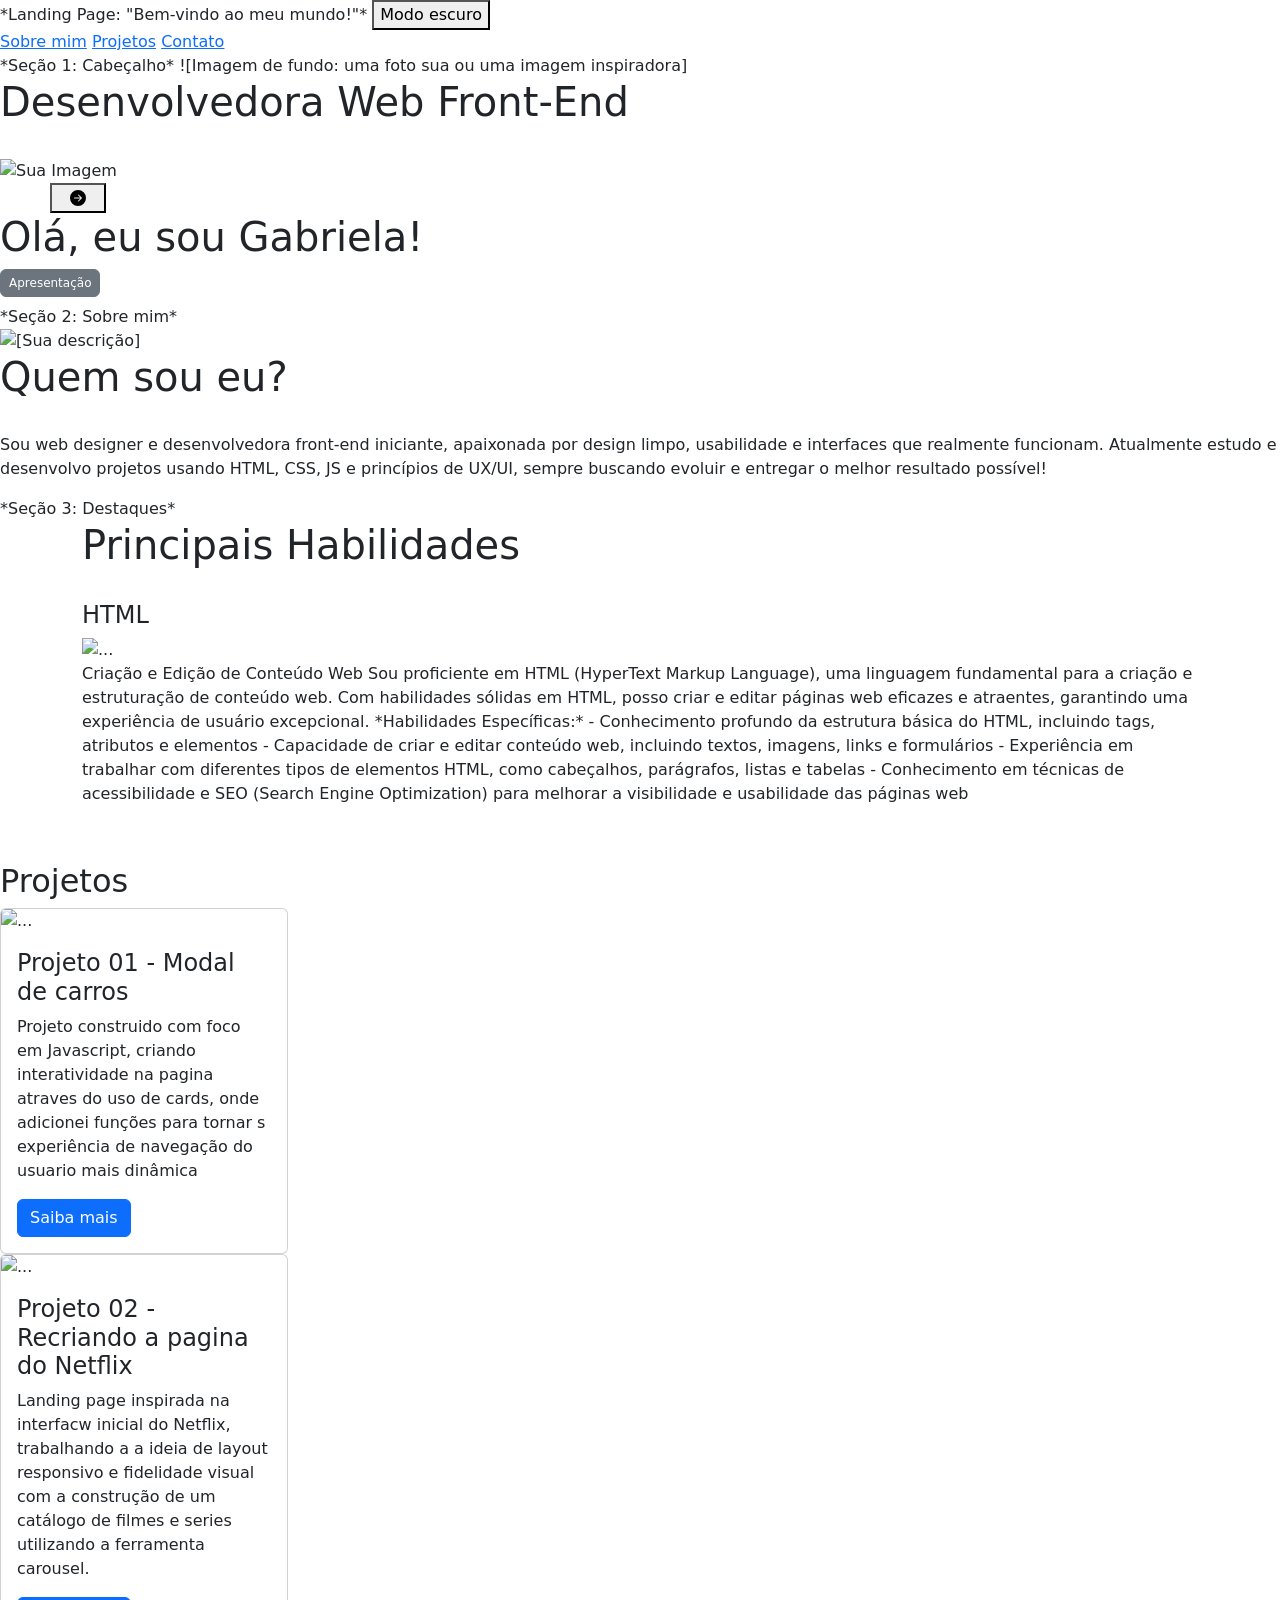
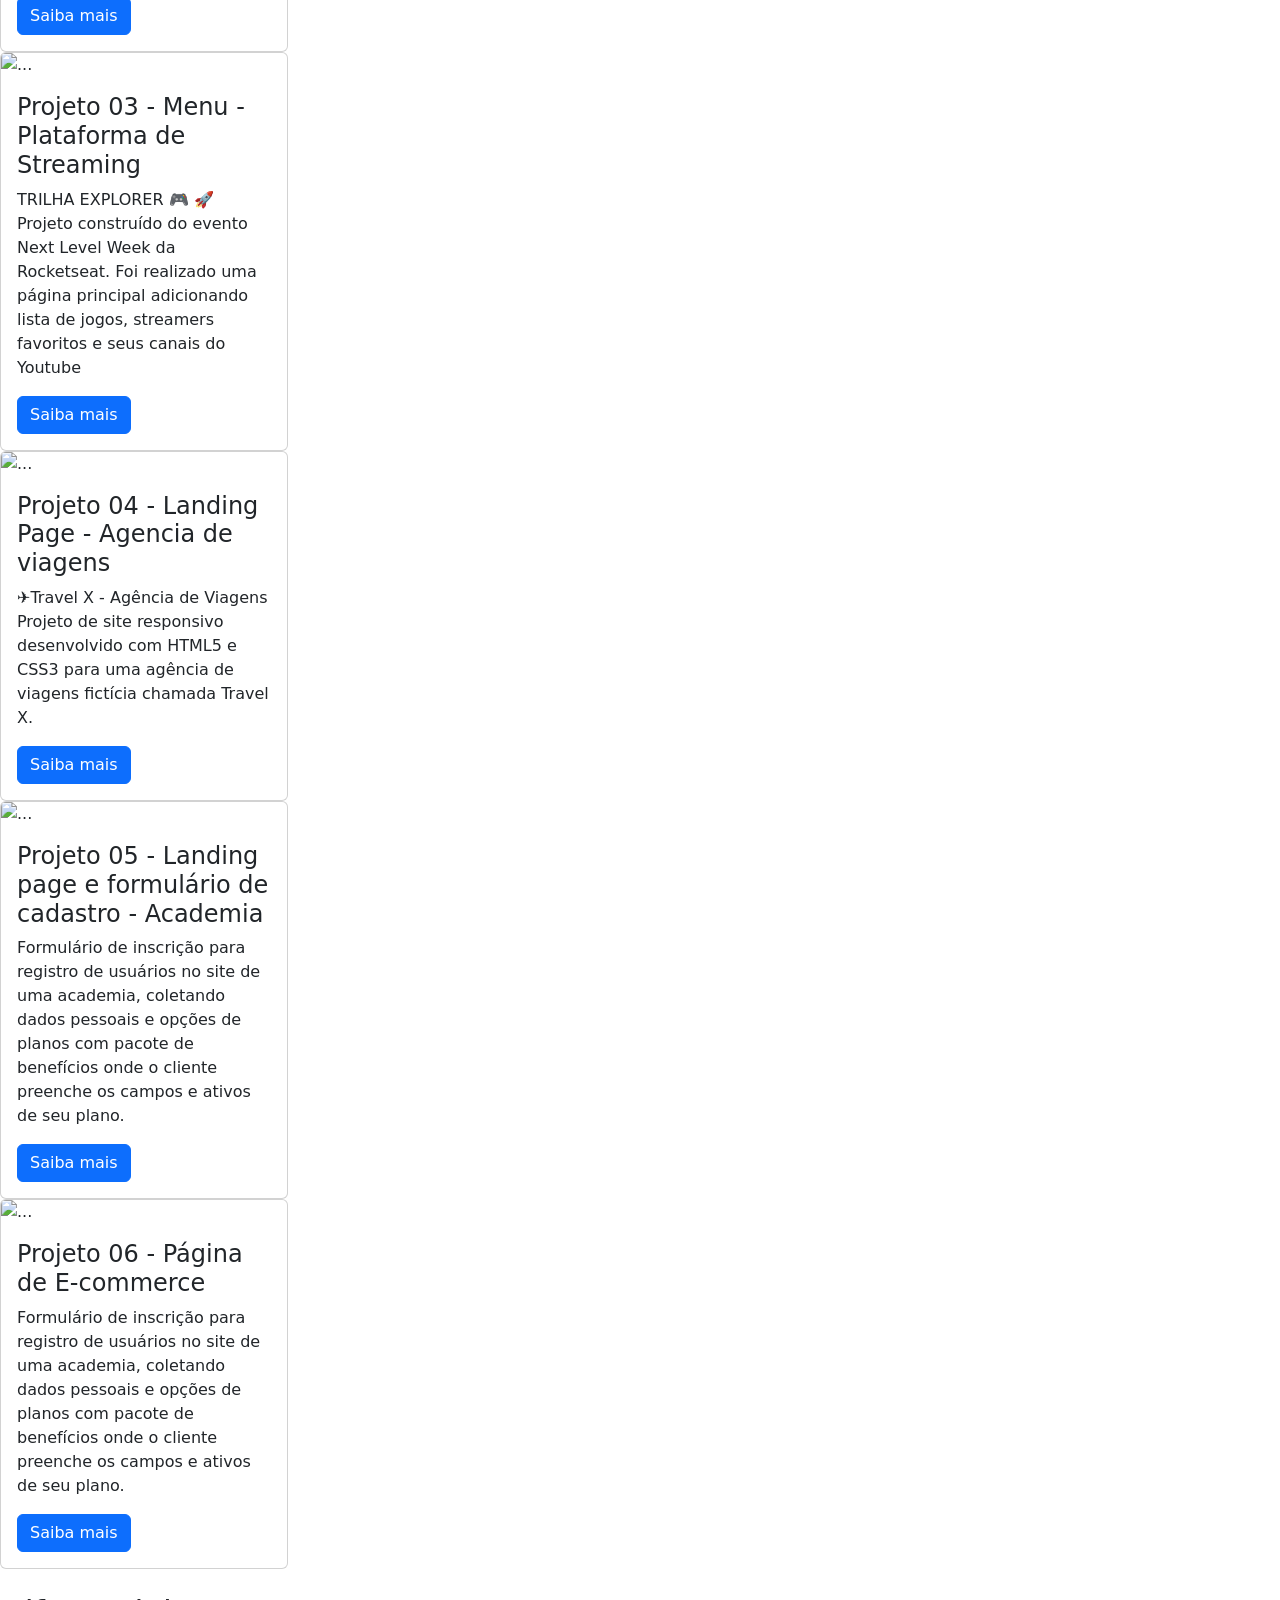
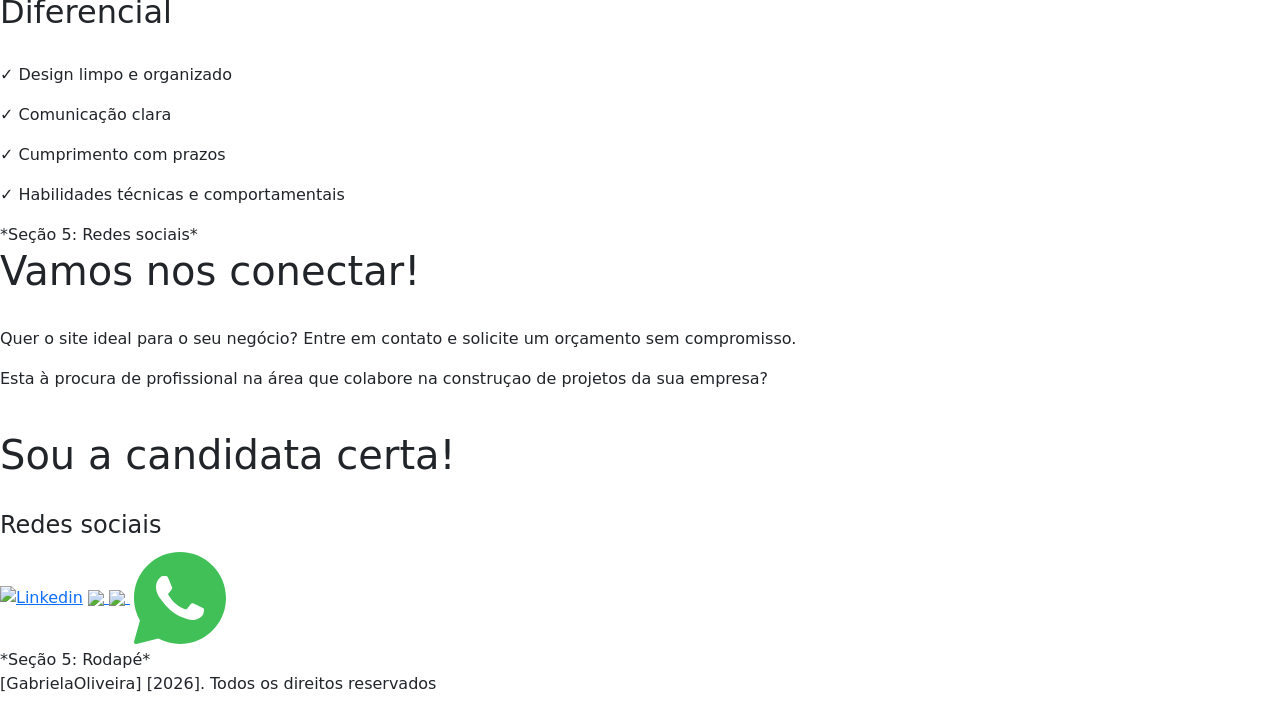
==== Index.html @ d53b76ff "Add files via upload" ====
<!DOCTYPE html>
<html lang="pt-br">
<head>
   <link rel="stylesheet" href="style.css">
  <meta charset="UTF-8">
  <meta name="viewport" content="width=device-width, initial-scale=1.0">
  <meta http-equiv="X-UA-Compatible" content="ie=edge">
  <link rel="preconnect" href="https://fonts.googleapis.com">
<link rel="stylesheet" href="https://cdn.jsdelivr.net">

<link rel="preconnect" href="https://fonts.gstatic.com" crossorigin>
<link href="https://cdn.jsdelivr.net/npm/bootstrap@5.3.8/dist/css/bootstrap.min.css" rel="stylesheet" integrity="sha384-sRIl4kxILFvY47J16cr9ZwB07vP4J8+LH7qKQnuqkuIAvNWLzeN8tE5YBujZqJLB" crossorigin="anonymous">
<script src="https://cdn.jsdelivr.net/npm/bootstrap@5.3.8/dist/js/bootstrap.min.js" integrity="sha384-G/EV+4j2dNv+tEPo3++6LCgdCROaejBqfUeNjuKAiuXbjrxilcCdDz6ZAVfHWe1Y" crossorigin="anonymous"></script>
<link href="https://fonts.googleapis.com/css2?family=Lato:ital,wght@0,100;0,300;0,400;0,700;0,900;1,100;1,300;1,400;1,700;1,900&family=Playfair+Display:ital,wght@0,400..900;1,400..900&display=swap" rel="stylesheet">
    
  <title>Landing Page </title>
</head>
<body>
*Landing Page: "Bem-vindo ao meu mundo!"*
<button onclick="toggleDarkMode()">Modo escuro </button>
  <nav>
    <a href="#secao1">Sobre mim</a>
    <a href="#secao2">Projetos</a>
    <a href="#secao3">Contato</a>
  </nav>
*Seção 1: Cabeçalho*
![Imagem de fundo: uma foto sua ou uma imagem inspiradora]
   <h1 class="titulo-dev"> Desenvolvedora Web Front-End</h1><br>
<div class="imagem-flutuante">
  <img src="./src/minhaimagem.png" alt="Sua Imagem"><br>
  <button style="margin-left:50px" class="seta" onclick="mudarImagem()"> <svg xmlns="http://www.w3.org/2000/svg" width="40" height="16" fill="currentColor" class="bi bi-arrow-right-circle-fill" viewBox="0 0 16 16">
  <path d="M8 0a8 8 0 1 1 0 16A8 8 0 0 1 8 0M4.5 7.5a.5.5 0 0 0 0 1h5.793l-2.147 2.146a.5.5 0 0 0 .708.708l3-3a.5.5 0 0 0 0-.708l-3-3a.5.5 0 1 0-.708.708L10.293 7.5z"/>
</svg></button>
 
</div>

<header>

<div id="cabeçalho">
  <h1>Olá, eu sou Gabriela!</h1>

  <button onclick="cliqueAqui()" type="button" class="btn btn-secondary"
        style="--bs-btn-padding-y: .25rem; --bs-btn-padding-x: .5rem; --bs-btn-font-size: .75rem;">
  Apresentação
</button>
<h2 id="apresentacao"></h2>
</div>
</header>
<main>
*Seção 2: Sobre mim*
<section class="sobre" id="secao1">
<div class="sobre">
<img src="src/IMG_20260703_221504.jpg" class="minhafoto"alt="[Sua descrição]"><br>

<h1>Quem sou eu?</h1><br>
<p>Sou web designer e desenvolvedora front-end iniciante, apaixonada por design limpo, usabilidade e interfaces que realmente funcionam.
Atualmente estudo e desenvolvo projetos usando HTML, CSS, JS e princípios de UX/UI, sempre buscando evoluir e entregar o melhor resultado possível! </p>
</div>
</section>
*Seção 3: Destaques*
<section class="habilidades">
<div class="container">
  <h1>Principais Habilidades</h1><br>
   <div id="carouselExampleFade" class="carousel slide carousel-fade">
  <div class="carousel-inner">
    <div class="carousel-item active">
       <h4>HTML</h4>

      <img src="src/logo-2582748_960_720.png" class="d-block w-100" alt="...">
      <p class="texto-container"> Criação e Edição de Conteúdo Web
Sou proficiente em HTML (HyperText Markup Language), uma linguagem fundamental para a criação e estruturação de conteúdo web. Com habilidades sólidas em HTML, posso criar e editar páginas web eficazes e atraentes, garantindo uma experiência de usuário excepcional.

*Habilidades Específicas:*

- Conhecimento profundo da estrutura básica do HTML, incluindo tags, atributos e elementos
- Capacidade de criar e editar conteúdo web, incluindo textos, imagens, links e formulários
- Experiência em trabalhar com diferentes tipos de elementos HTML, como cabeçalhos, parágrafos, listas e tabelas
- Conhecimento em técnicas de acessibilidade e SEO (Search Engine Optimization) para melhorar a visibilidade e usabilidade das páginas web

    </div>
    <div class="carousel-item">
       <h4> CSS</h4>

      <img src="src/logo-2582747_640-e1597771254582.png" class="d-block w-100" alt="...">
      <p class="texto-container">
"Sou uma entusiasta de CSS, com habilidades sólidas em criar layouts responsivos, estilos personalizados e animações atraentes. Com conhecimento em:

- Seletores e propriedades CSS
- Flexbox e Grid
- Media queries para responsividade
- Transições e animações
- Frameworks como Bootstrap

Posso transformar designs em interfaces funcionais e atraentes, garantindo uma experiência de usuário excepcional em qualquer dispositivo. Seja para criar um site simples ou uma aplicação complexa, estou aqui para ajudar a dar vida ao seu projeto!"


</p>
</div>
 
    <div class="carousel-item">
         <h3>JavaScript </h3>
      <img src="src/st,small,507x507-pad,600x600,f8f8f8.u1.jpg " class="d-block w-100" alt="...">
      <p class="texto-container"> 
Sou uma desenvolvedora iniciante em JavaScriptcom habilidades em criar soluções interativas e dinâmicas para aplicações web. Com conhecimento em:

- JavaScript (ES6+)
- DOM manipulation
- Eventos e listeners

Posso criar experiências de usuário envolventes, desde simples scripts até aplicações complexas, garantindo uma interação fluida e responsiva. Seja para criar um site dinâmico ou uma aplicação web robusta, estou aqui para ajudar a transformar suas ideias em realidade!"

</p>
    </div>
  </div>
  <button class="carousel-control-prev" type="button" data-bs-target="#carouselExampleFade" data-bs-slide="prev">
    <span class="carousel-control-prev-icon" aria-hidden="true"></span>
    <span class="visually-hidden">Previous</span>
  </button>
  <button class="carousel-control-next" type="button" data-bs-target="#carouselExampleFade" data-bs-slide="next">
    <span class="carousel-control-next-icon" aria-hidden="true"></span>
    <span class="visually-hidden">Next</span>
  </button>
</div>
</div>
</section>

  

  

  <p class="descricao"></p>
  <img>
  <section class="projetos" id="secao2">
<h2> Projetos</h2>
<div class="cards-container">
<div class="card" style="width: 18rem;">
  <img src="src/Gallery_1770835090749.png" class="card-img-top" alt="...">
  <div class="card-body">
    <h4 class="card-title">Projeto 01 - Modal de carros</h4>
    <p class="card-text">Projeto construido com foco em Javascript, criando interatividade na pagina atraves do uso de cards, onde adicionei funções para tornar s experiência de navegação do usuario mais dinâmica </p>
    <a href="#" class="btn btn-primary">Saiba mais</a>
  </div>
</div>

<div class="card" style="width: 18rem;">
  <img src="src/212792356-11407a22-7e9b-4699-93a1-f3133e4e27be.jpeg" class="card-img-top" alt="...">
  <div class="card-body">
    <h4 class="card-title">Projeto 02 - Recriando a pagina do Netflix</h4>
    <p class="card-text">Landing page inspirada na interfacw inicial do Netflix, trabalhando a  a ideia de layout responsivo e fidelidade visual com a construção de um catálogo de filmes e series utilizando a ferramenta carousel.</p>
    <a href="#" class="btn btn-primary">Saiba mais</a>
  </div>
</div>
<div class="card" style="width: 18rem;">
  <img src=" src/preview.png" class="card-img-top" alt="...">
  <div class="card-body">
    <h4 class="card-title">Projeto 03 - Menu - Plataforma de Streaming</h4>
    <p class="card-text">TRILHA EXPLORER 🎮
🚀 Projeto construído do evento Next Level Week da Rocketseat. Foi realizado uma página principal adicionando lista de jogos, streamers favoritos e seus canais do Youtube  </p>
    <a href=" https://gabi-oli.github.io/nlw-esports-explorer/ " class="btn btn-primary">Saiba mais</a>
  </div>
</div>
<div class="card" style="width: 18rem;">
  <img src=" src/Imagens/Preview.png" class="card-img-top" alt="...">
  <div class="card-body">
    <h4 class="card-title">Projeto 04 - Landing Page - Agencia de viagens </h4>
    <p class="card-text"> ✈️Travel X - Agência de Viagens Projeto de site responsivo desenvolvido com HTML5 e CSS3 para uma agência de viagens fictícia chamada Travel X.</p>
    <a href=" https://gabi-oli.github.io/nlw-esports-explorer/ " class="btn btn-primary">Saiba mais</a>
  </div>
</div>
<div class="card" style="width: 18rem;">
  <img src=" src/Imagens/Gym.png" class="card-img-top" alt="...">
  <div class="card-body">
    <h4 class="card-title">Projeto 05 -  Landing page e formulário de cadastro - Academia</h4>
    <p class="card-text">
Formulário de inscrição para registro de usuários no site de uma academia, coletando dados pessoais e opções de planos com pacote de benefícios onde o cliente preenche os campos e ativos de seu plano.</p>
    <a href="https://gabi-oli.github.io/Formul-rio---Gym/" class="btn btn-primary">Saiba mais</a>
  </div>
</div>
<div class="card" style="width: 18rem;">
  <img src=" src/preview2.jpg.png" class="card-img-top" alt="...">
  <div class="card-body">
    <h4 class="card-title">Projeto 06 -  Página de E-commerce</h4>
    <p class="card-text">
Formulário de inscrição para registro de usuários no site de uma academia, coletando dados pessoais e opções de planos com pacote de benefícios onde o cliente preenche os campos e ativos de seu plano.</p>
    <a href="https://gabi-oli.github.io/Site-de-E-commerce-/" class="btn btn-primary">Saiba mais</a>
  </div>
</div>
</div><br>
</section>
<section class="diferencial">
<h2> Diferencial</h2>
<br>
  <p> ✓ Design limpo e organizado</p>
  <p>✓ Comunicação clara</p>
 <p>✓ Cumprimento com prazos</p>
 <p>✓ Habilidades técnicas e comportamentais </p>
</section>


*Seção 5: Redes sociais*

<section class="rede-social" id="secao3">
<h1>Vamos nos conectar!</h1>
<br>
<p>Quer o site ideal para o seu negócio?
 Entre em contato e solicite um orçamento sem compromisso.</p> 
<p>Esta à procura de profissional na área que colabore na construçao de projetos da sua empresa? </p><br>
<h1> Sou a candidata certa! </h1><br>
<h4 class="redes">Redes sociais</h4>
<div class="icone">
<a href="https://br.linkedin.com/in/gabriela-oliveira-b314ba21a"><img class="icone1" src="src/png-clipart-in-signage-computer-icons-linkedin-desktop-social-media-linked-in-text-trademark-thumbnail.png" alt="Linkedin"></a>
<a href="https://github.com/Gabi-Oli"><img src="src/github.png" class="icone2"> </a>
 
  <a href="mailto:gabioli_girl@outlook.com"><img src="src/449-4498595_email-icon-email-logo-white-png-transparent-png.png" class="icone3"</a>


<a href="https://wa.me/qr/G7TUWSSTXCL7K1"> <svg xmlns="http://www.w3.org/2000/svg" class="botao-flutuante"x="0px" y="0px" width="100" height="100" viewBox="0 0 50 50"
style="fill:#40C057;">
    <path d="M25,2C12.318,2,2,12.318,2,25c0,3.96,1.023,7.854,2.963,11.29L2.037,46.73c-0.096,0.343-0.003,0.711,0.245,0.966 C2.473,47.893,2.733,48,3,48c0.08,0,0.161-0.01,0.24-0.029l10.896-2.699C17.463,47.058,21.21,48,25,48c12.682,0,23-10.318,23-23 S37.682,2,25,2z M36.57,33.116c-0.492,1.362-2.852,2.605-3.986,2.772c-1.018,0.149-2.306,0.213-3.72-0.231 c-0.857-0.27-1.957-0.628-3.366-1.229c-5.923-2.526-9.791-8.415-10.087-8.804C15.116,25.235,13,22.463,13,19.594 s1.525-4.28,2.067-4.864c0.542-0.584,1.181-0.73,1.575-0.73s0.787,0.005,1.132,0.021c0.363,0.018,0.85-0.137,1.329,1.001 c0.492,1.168,1.673,4.037,1.819,4.33c0.148,0.292,0.246,0.633,0.05,1.022c-0.196,0.389-0.294,0.632-0.59,0.973 s-0.62,0.76-0.886,1.022c-0.296,0.291-0.603,0.606-0.259,1.19c0.344,0.584,1.529,2.493,3.285,4.039 c2.255,1.986,4.158,2.602,4.748,2.894c0.59,0.292,0.935,0.243,1.279-0.146c0.344-0.39,1.476-1.703,1.869-2.286 s0.787-0.487,1.329-0.292c0.542,0.194,3.445,1.604,4.035,1.896c0.59,0.292,0.984,0.438,1.132,0.681 C37.062,30.587,37.062,31.755,36.57,33.116z"></path>
</svg> </a>
</div>

</section>
</main>

*Seção 5: Rodapé*

<footer class="footer">
  
<p>[GabrielaOliveira] [2026]. Todos os direitos reservados </p>
</footer>
<script src="javasp.js"></script>
</body>
</html>
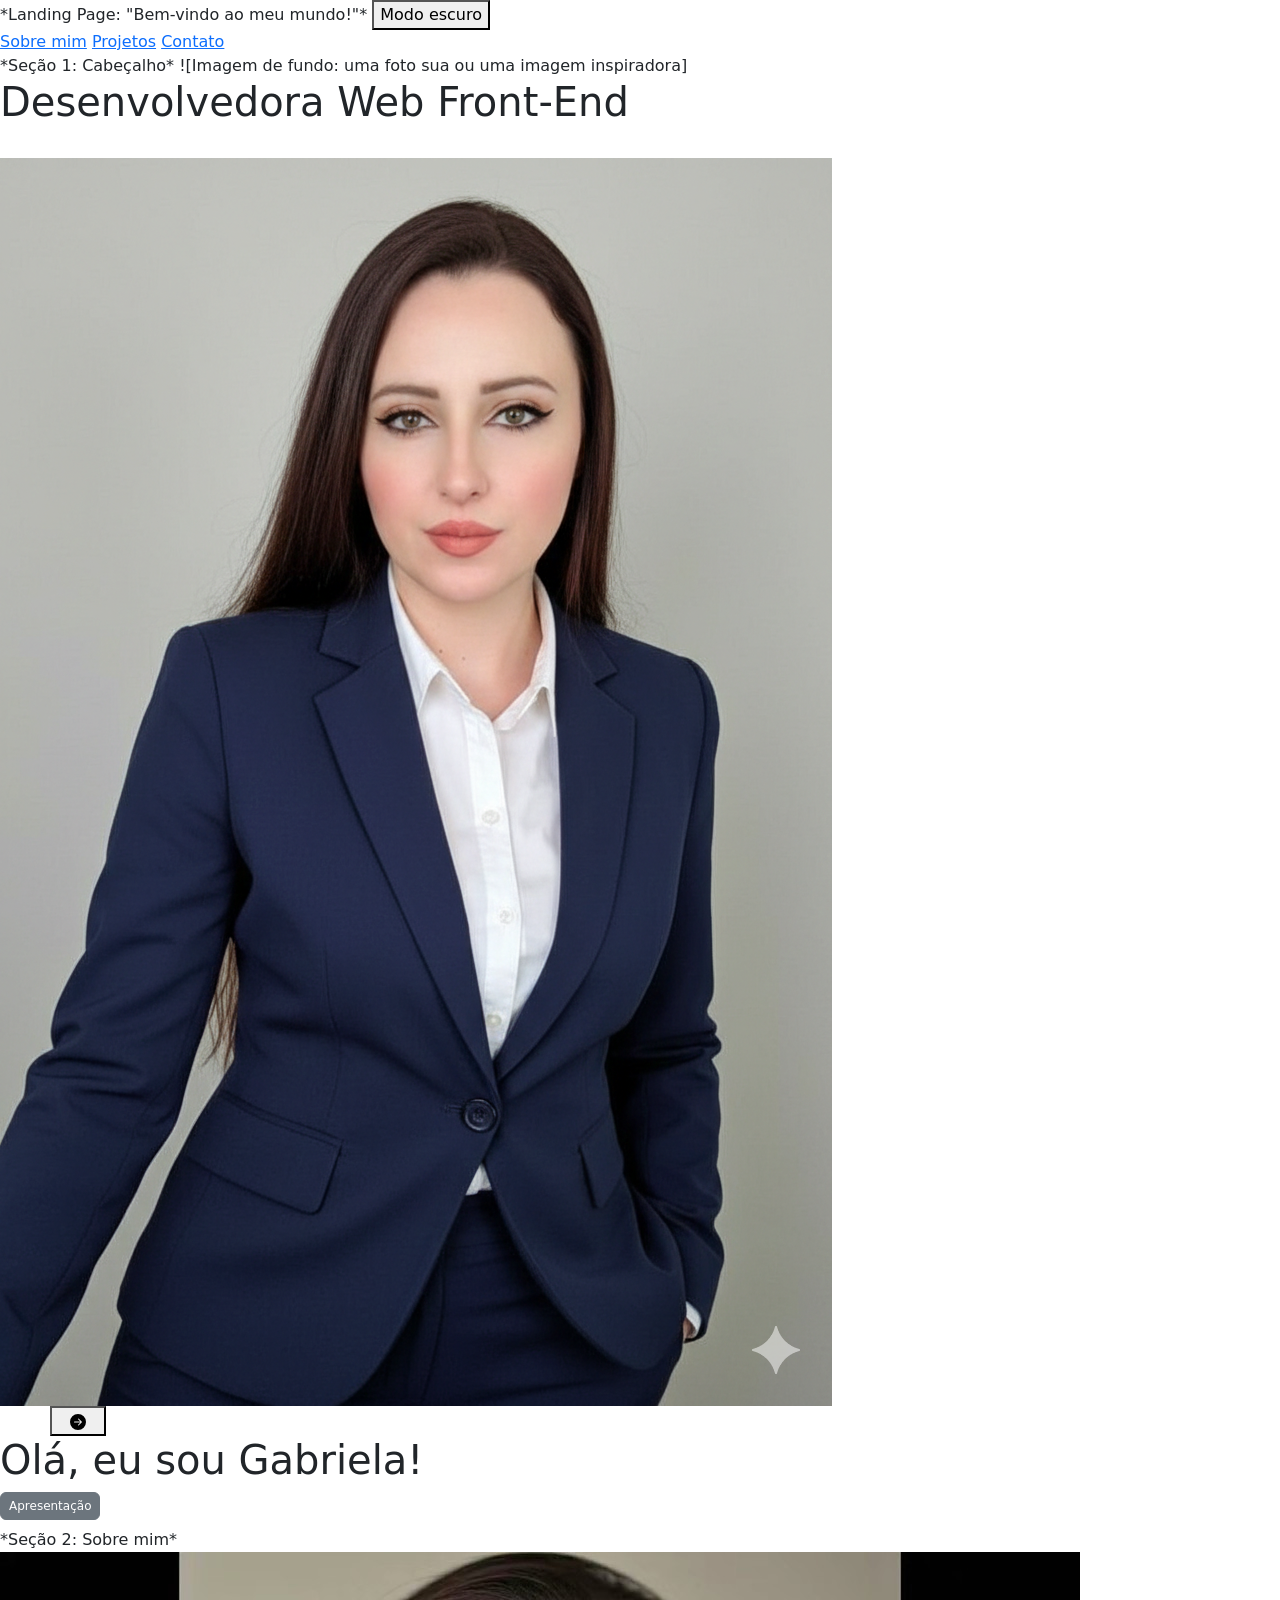
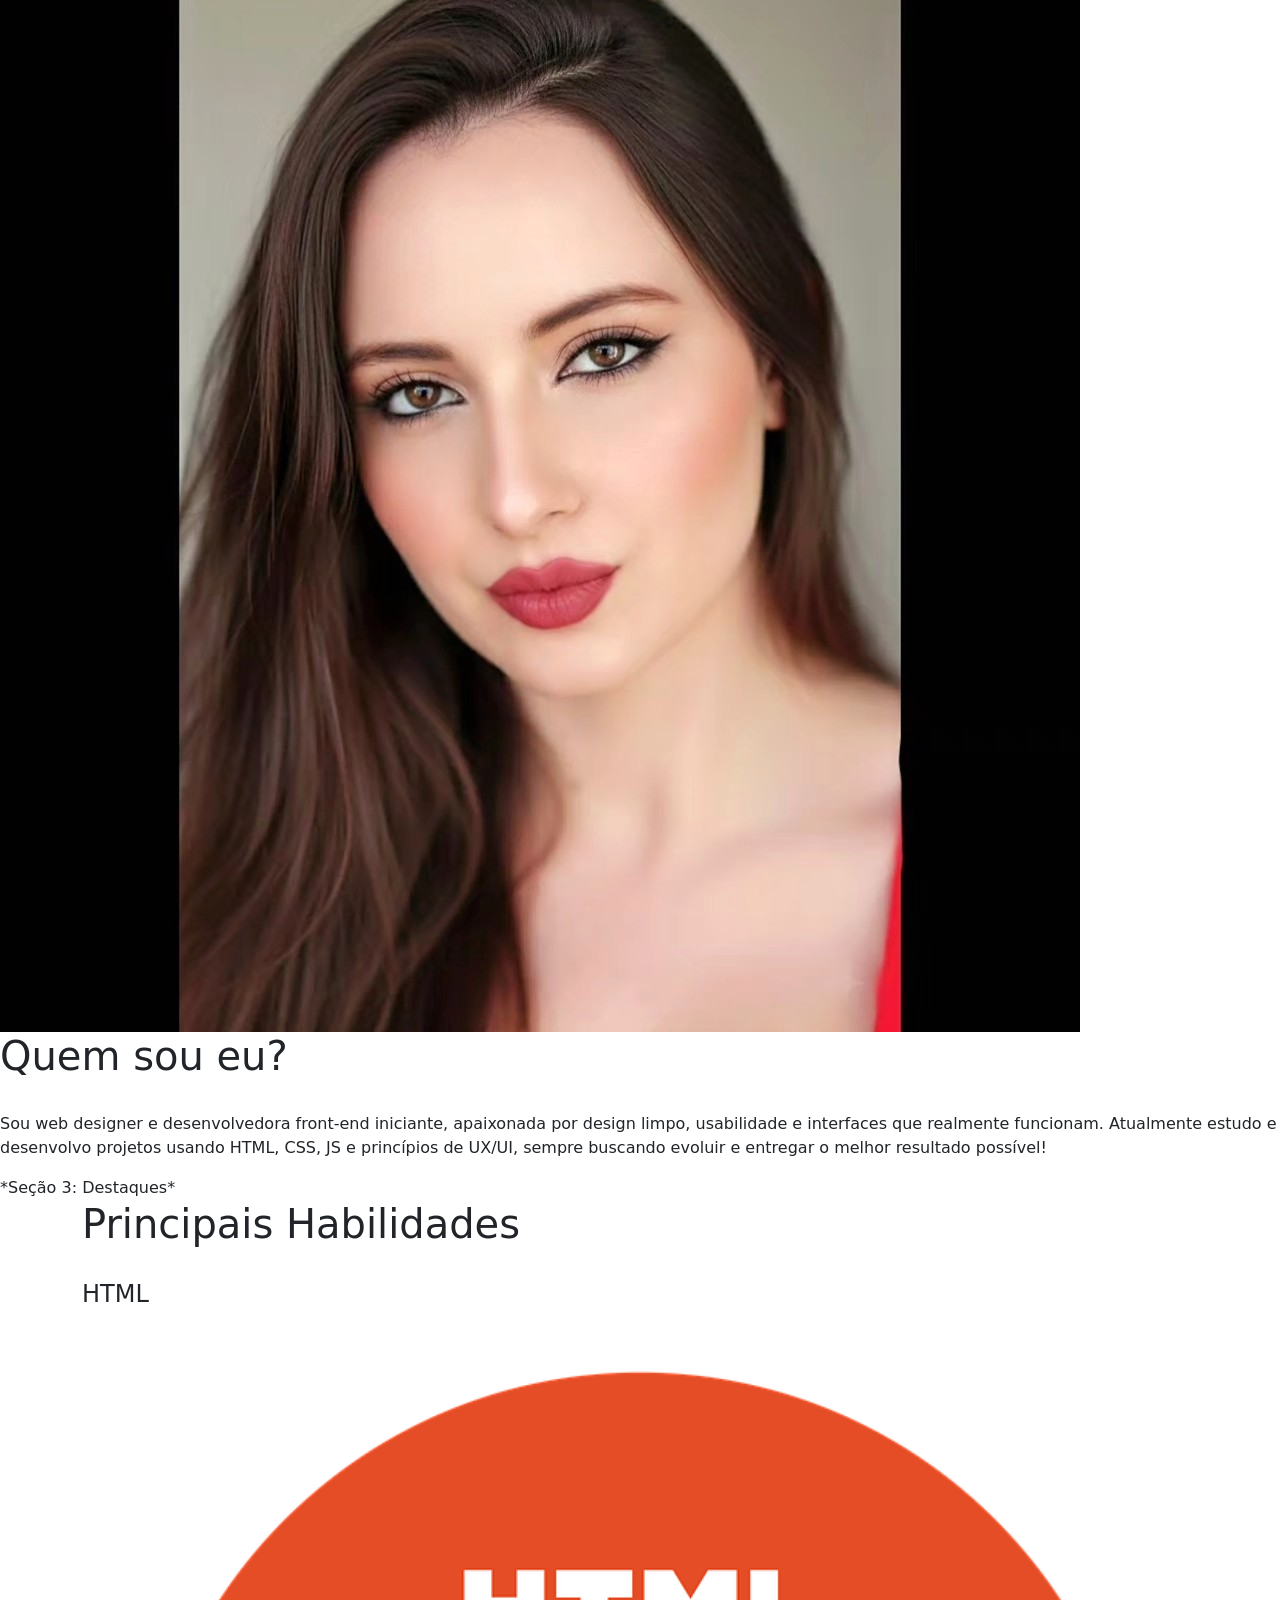
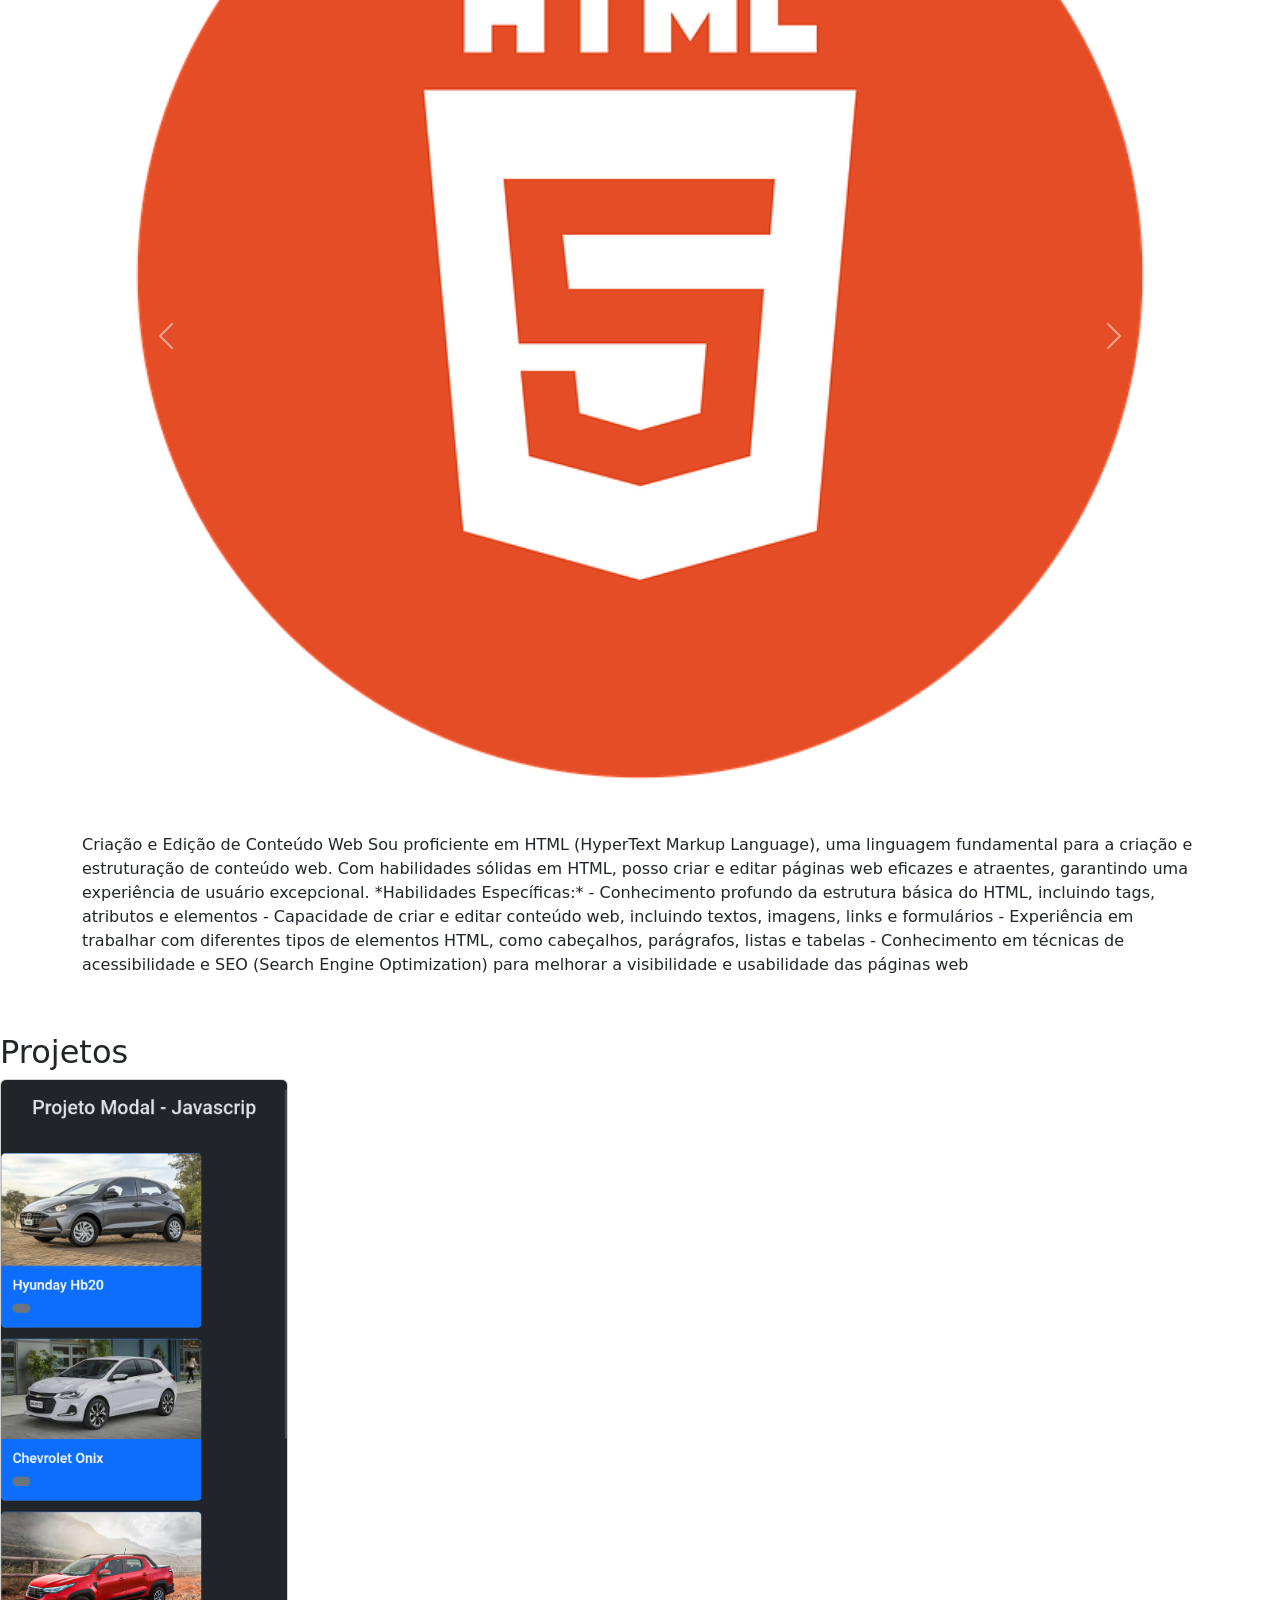
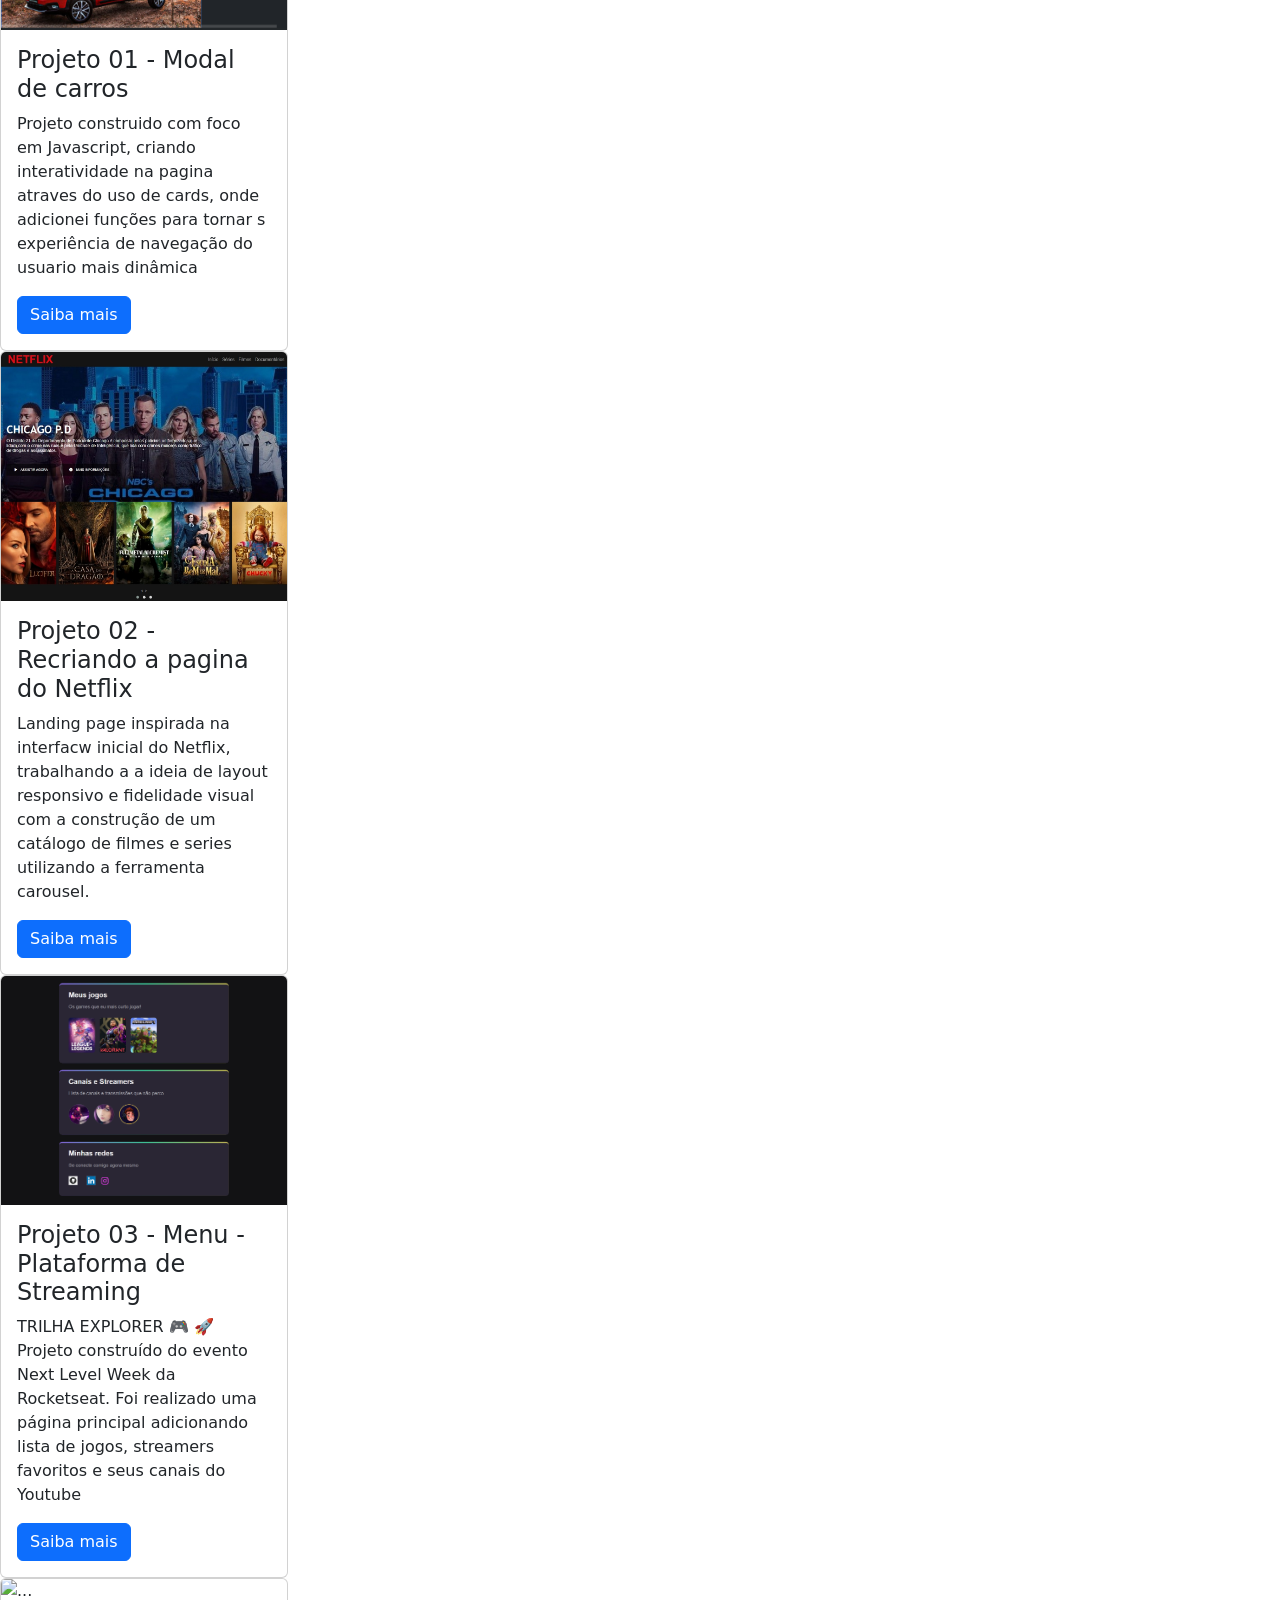
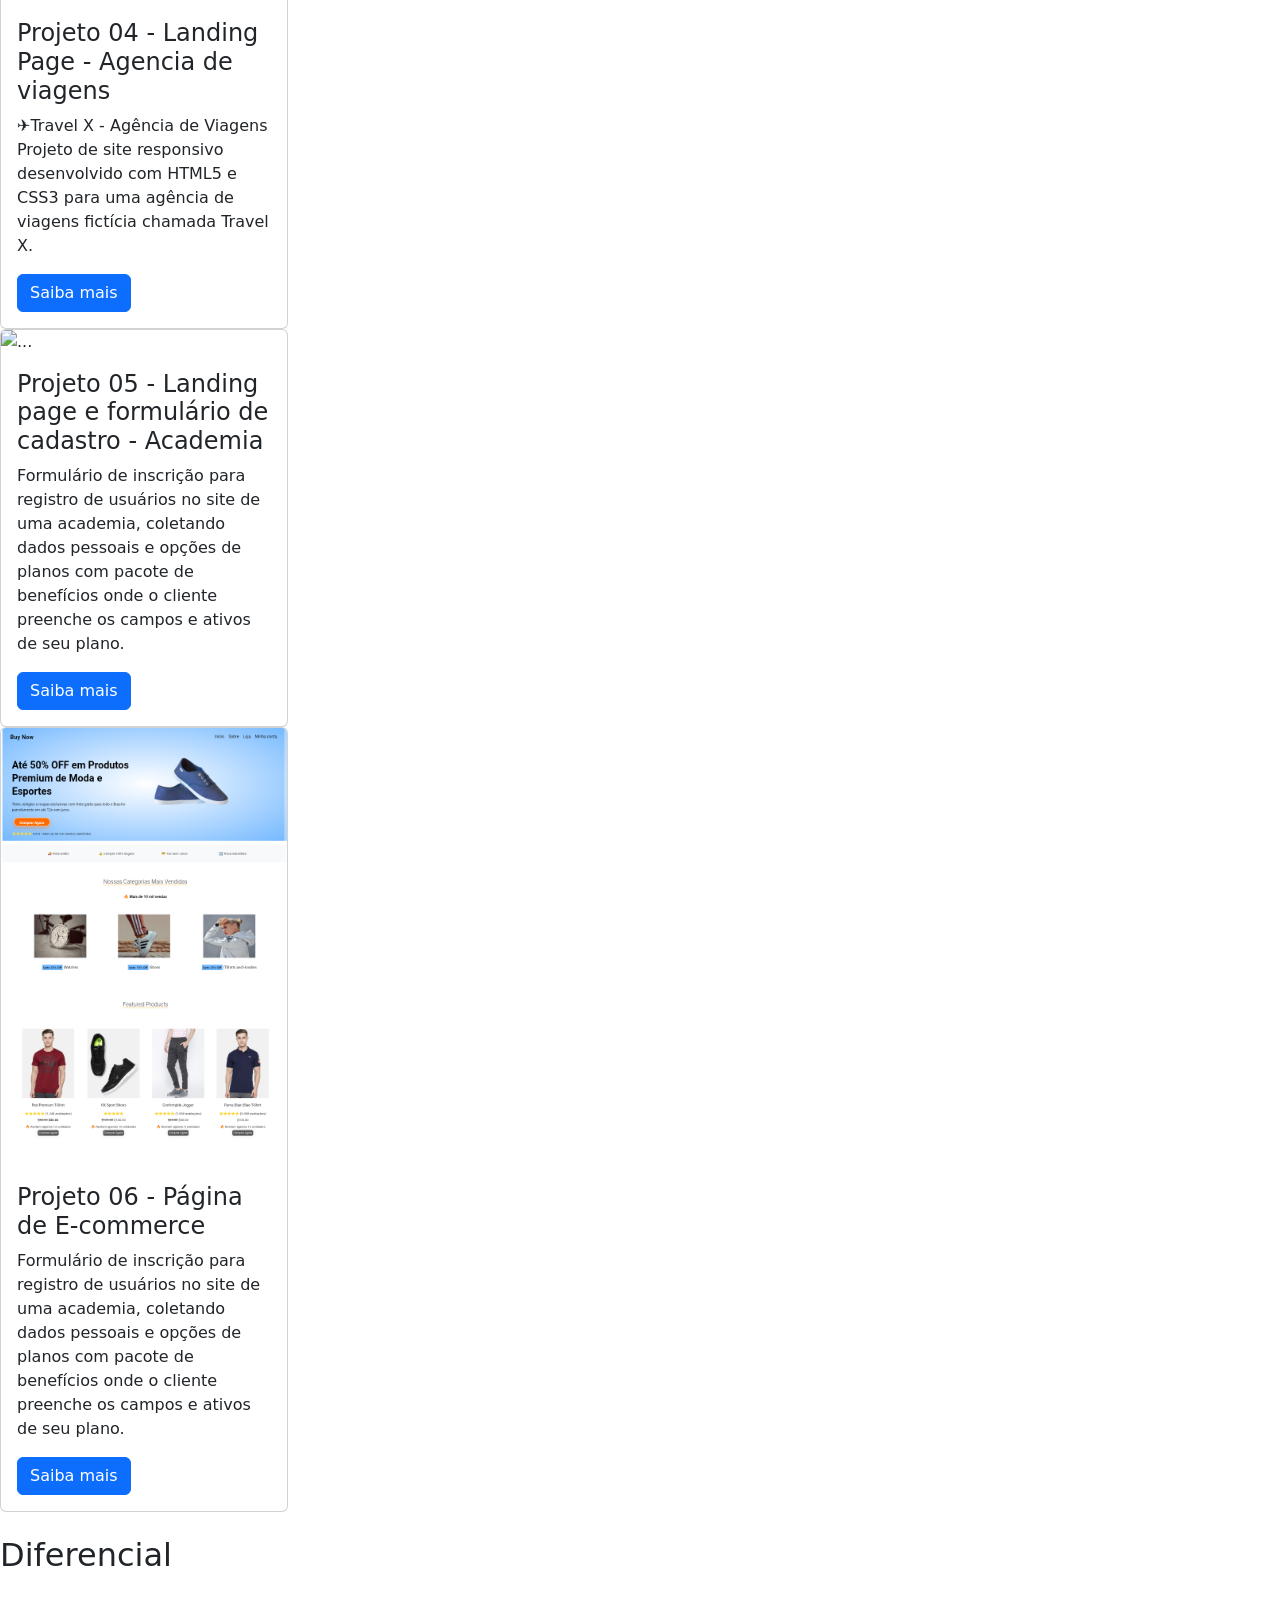
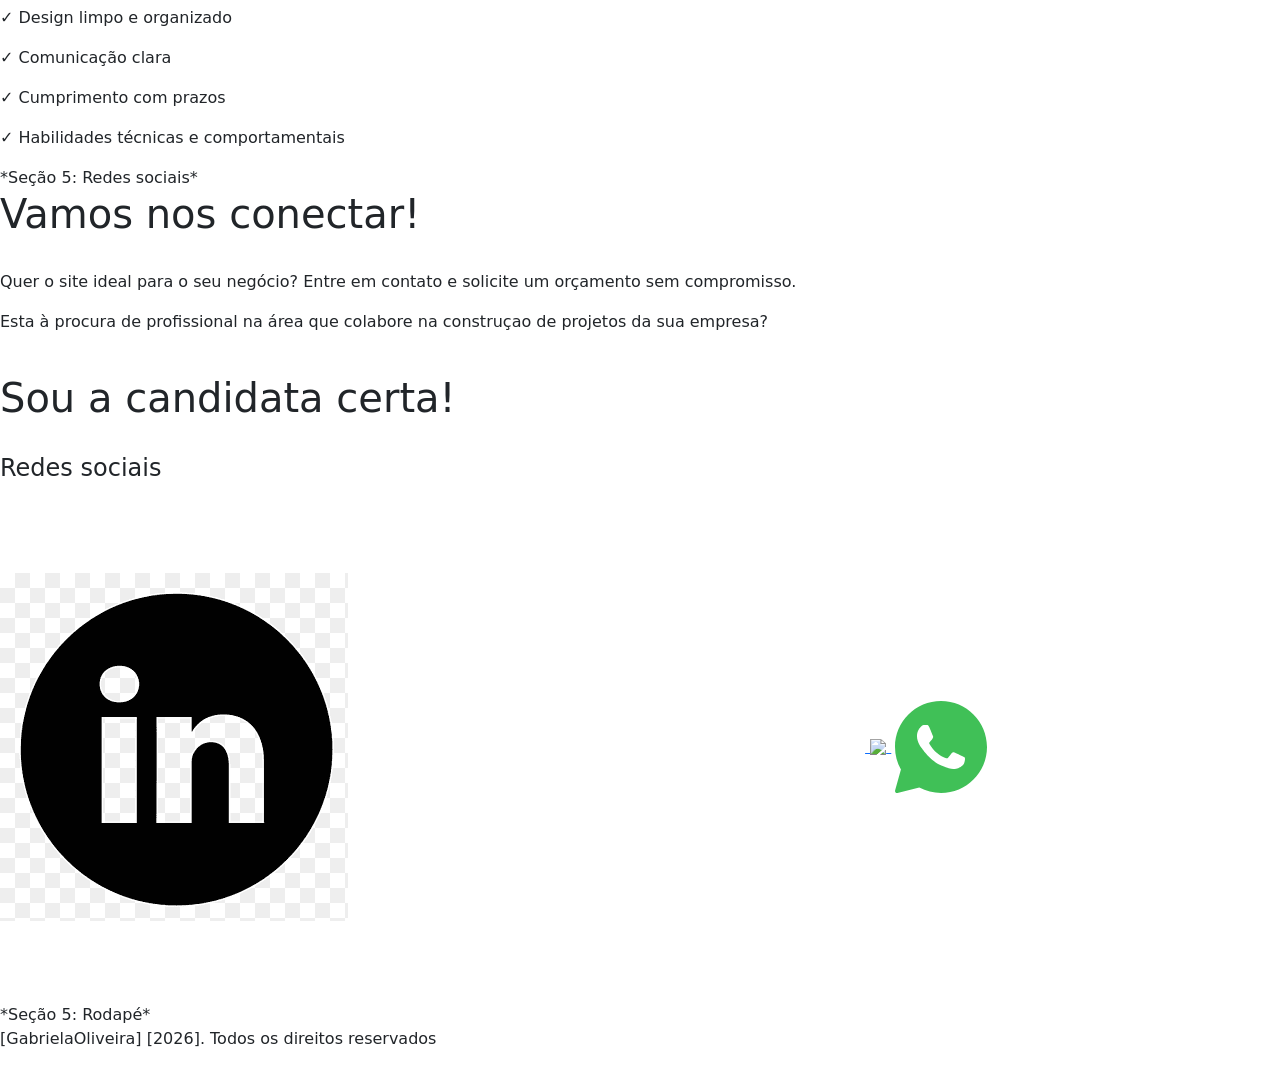
==== commit 32e7582b: "Update script source path in Index.html" ====
--- a/Index.html
+++ b/Index.html
@@ -230,7 +230,7 @@
   
 <p>[GabrielaOliveira] [2026]. Todos os direitos reservados </p>
 </footer>
-<script src="javasp.js"></script>
+<script src="Js/javasp.js"></script>
 </body>
 </html>
 
